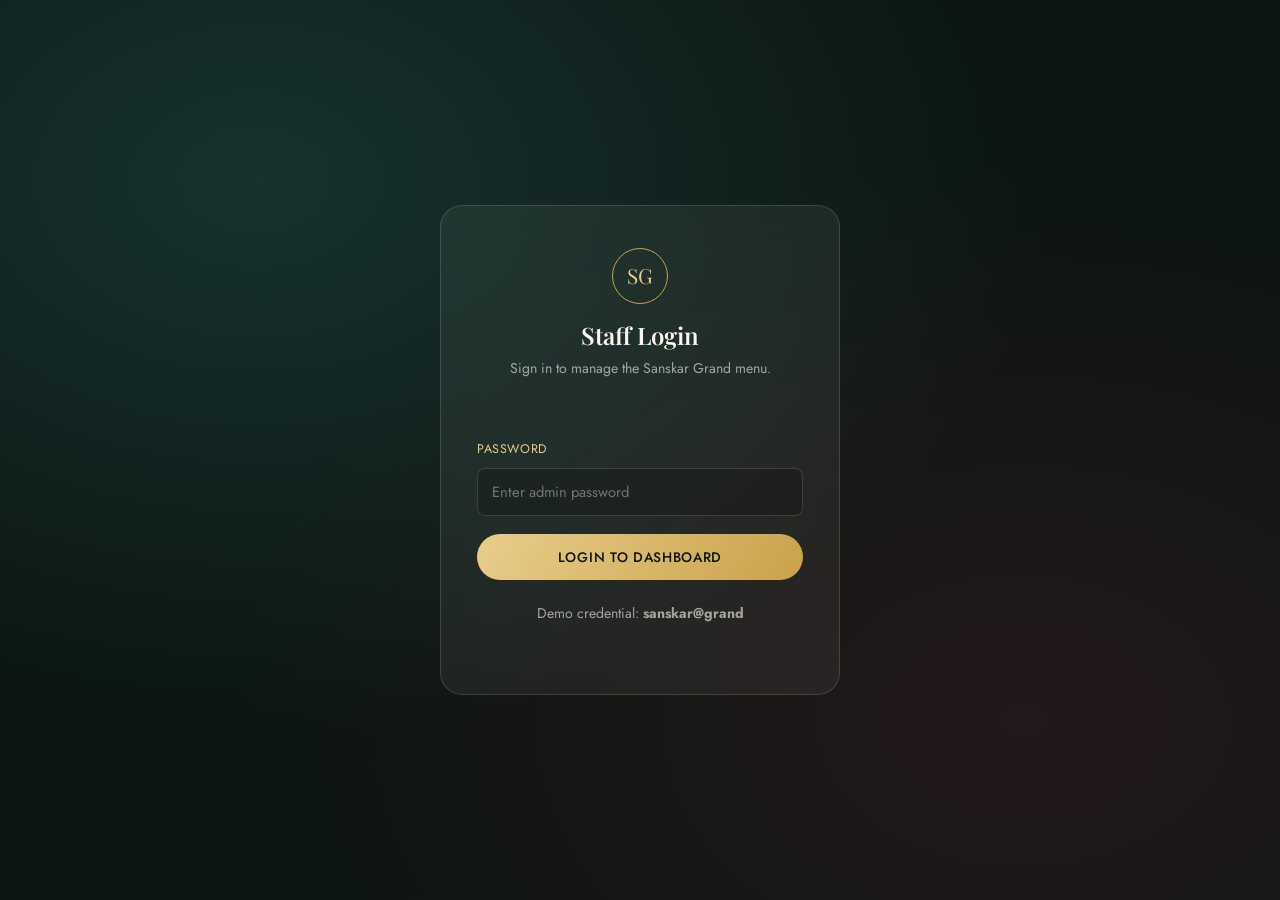
==== admin.html @ 39c87dbc "Add files via upload" ====
<!DOCTYPE html>
<html lang="en">
<head>
<meta charset="UTF-8" />
<meta name="viewport" content="width=device-width, initial-scale=1.0" />
<title>Admin Panel | Sanskar Grand</title>
<meta name="robots" content="noindex, nofollow" />
<link rel="icon" href="icons/favicon.svg" type="image/svg+xml" />

<link rel="preconnect" href="https://fonts.googleapis.com" />
<link rel="preconnect" href="https://fonts.gstatic.com" crossorigin />
<link href="https://fonts.googleapis.com/css2?family=Playfair+Display:wght@500;600;700;800&family=Jost:wght@300;400;500;600&display=swap" rel="stylesheet" />

<link rel="stylesheet" href="css/style.css" />
<link rel="stylesheet" href="css/admin.css" />
</head>
<body class="admin-body">

<!-- ==================== Login Screen ==================== -->
<div class="login-screen" id="login-screen">
  <div class="login-card">
    <div class="brand-mark">SG</div>
    <h1>Staff Login</h1>
    <p>Sign in to manage the Sanskar Grand menu.</p>
    <form id="login-form">
      <div class="login-error" id="login-error"></div>
      <div class="field" style="text-align:left;">
        <label for="password-input">Password</label>
        <input type="password" id="password-input" placeholder="Enter admin password" required autocomplete="current-password" />
      </div>
      <button type="submit" class="btn btn-gold btn-block">Login to Dashboard</button>
    </form>
    <p class="login-hint">Demo credential: <strong>sanskar@grand</strong></p>
  </div>
</div>

<!-- ==================== Admin Shell ==================== -->
<div class="admin-shell" id="admin-shell" style="display:none;">

  <aside class="admin-sidebar">
    <a href="index.html" class="brand">
      <span class="brand-mark">SG</span>
      <span>Sanskar Grand<em>Admin</em></span>
    </a>

    <nav class="side-nav">
      <button class="active" data-panel="dashboard">📊 Dashboard</button>
      <button data-panel="items">🍽️ Menu Items</button>
      <button data-panel="categories">🗂️ Categories</button>
      <button data-panel="data">💾 Import / Export</button>
    </nav>

    <div class="sidebar-footer">
      <a href="menu.html" target="_blank" class="btn btn-outline btn-block" style="margin-bottom:10px;">Preview Site ↗</a>
      <button id="logout-btn" class="btn btn-outline btn-block">Log Out</button>
    </div>
  </aside>

  <main class="admin-main">

    <!-- ---------------- Dashboard Panel ---------------- -->
    <section class="admin-panel active" id="panel-dashboard">
      <div class="admin-topbar">
        <div>
          <h2>Dashboard</h2>
          <p>A quick snapshot of the live Sanskar Grand menu.</p>
        </div>
      </div>
      <div class="stat-row">
        <div class="stat-card"><span>Total Dishes</span><strong id="stat-total">0</strong></div>
        <div class="stat-card"><span>Currently Available</span><strong id="stat-available">0</strong></div>
        <div class="stat-card"><span>Best Sellers</span><strong id="stat-bestseller">0</strong></div>
        <div class="stat-card"><span>Chef Specials</span><strong id="stat-special">0</strong></div>
      </div>
      <div class="panel-card">
        <h3>Getting Started</h3>
        <p style="color:rgba(250,246,236,0.65); font-size:0.9rem; line-height:1.8;">
          Use <strong>Menu Items</strong> to add, edit or remove dishes, change prices, mark items as
          Best Seller or Chef Special, and toggle availability. Use <strong>Categories</strong> to rename
          or add new sections. When you're happy with your changes, open <strong>Import / Export</strong>
          to download an updated <code>menu.json</code> and commit it to your GitHub repository — that's
          what keeps the change permanent for every visitor, since localStorage only lives in this browser.
        </p>
      </div>
    </section>

    <!-- ---------------- Menu Items Panel ---------------- -->
    <section class="admin-panel" id="panel-items">
      <div class="admin-topbar">
        <div>
          <h2>Menu Items</h2>
          <p>Add, edit, delete and manage every dish on the menu.</p>
        </div>
        <div class="topbar-actions">
          <input type="search" id="admin-search" placeholder="Search items…" class="field" style="padding:11px 16px; border-radius:999px; border:1px solid var(--border-glass); background:var(--surface-glass); color:var(--cream-100); min-width:200px;" />
          <button class="btn btn-gold" id="add-item-btn">+ Add Item</button>
        </div>
      </div>

      <div class="panel-card admin-table-wrap">
        <table class="admin-table">
          <thead>
            <tr>
              <th>Photo</th>
              <th>Name</th>
              <th>Category</th>
              <th>Price</th>
              <th>Available</th>
              <th>Tags</th>
              <th>Actions</th>
            </tr>
          </thead>
          <tbody id="items-table-body"></tbody>
        </table>
      </div>
    </section>

    <!-- ---------------- Categories Panel ---------------- -->
    <section class="admin-panel" id="panel-categories">
      <div class="admin-topbar">
        <div>
          <h2>Categories</h2>
          <p>Rename existing sections or add a brand new one.</p>
        </div>
        <div class="topbar-actions">
          <button class="btn btn-gold" id="add-category-btn">+ Add Category</button>
        </div>
      </div>
      <div class="panel-card">
        <div class="category-list" id="category-list"></div>
      </div>
    </section>

    <!-- ---------------- Data Tools Panel ---------------- -->
    <section class="admin-panel" id="panel-data">
      <div class="admin-topbar">
        <div>
          <h2>Import / Export</h2>
          <p>Back up, restore, preview or reset the menu.</p>
        </div>
      </div>
      <div class="tools-grid">
        <div class="tool-card">
          <h4>Preview Changes</h4>
          <p>Open the live menu page in a new tab to see exactly what guests will see.</p>
          <button class="btn btn-outline" id="preview-btn">Open Menu Preview ↗</button>
        </div>
        <div class="tool-card">
          <h4>Export JSON</h4>
          <p>Download the current menu as <code>menu.json</code> — commit this file to GitHub Pages to publish.</p>
          <button class="btn btn-gold" id="export-btn">Download menu.json</button>
        </div>
        <div class="tool-card">
          <h4>Import JSON</h4>
          <p>Restore or replace the working menu from a previously exported JSON file.</p>
          <label class="btn btn-outline" style="cursor:pointer;">
            Choose File
            <input type="file" id="import-input" accept="application/json" style="display:none;" />
          </label>
        </div>
        <div class="tool-card">
          <h4>Reset Menu</h4>
          <p>Discard all local changes and reload the original <code>data/menu.json</code>.</p>
          <button class="btn btn-outline" id="reset-btn" style="border-color:#c0392b; color:#f2a9a9;">Reset to Defaults</button>
        </div>
      </div>
    </section>

  </main>
</div>

<!-- ==================== Add / Edit Item Modal ==================== -->
<div class="modal-overlay" id="item-modal">
  <div class="modal-card">
    <div class="modal-head">
      <h3 id="modal-title">Add Menu Item</h3>
      <button class="modal-close" id="modal-close-btn" aria-label="Close">✕</button>
    </div>
    <form id="item-form">
      <div class="field">
        <label for="item-name">Dish Name</label>
        <input type="text" id="item-name" required placeholder="e.g. Butter Paneer Masala" />
      </div>
      <div class="field-row">
        <div class="field">
          <label for="item-category">Category</label>
          <select id="item-category" required></select>
        </div>
        <div class="field">
          <label for="item-price">Price (₹)</label>
          <input type="number" id="item-price" min="0" required placeholder="e.g. 280" />
        </div>
      </div>
      <div class="field">
        <label for="item-description">Description</label>
        <textarea id="item-description" placeholder="A short, appetising description…"></textarea>
      </div>
      <div class="field">
        <label>Food Photo</label>
        <div class="image-drop" id="image-drop">
          <p>Click or drop an image here</p>
        </div>
        <input type="file" id="image-input" accept="image/*" style="display:none;" />
        <small>Optional — leave empty to use the automatic category icon instead.</small>
      </div>
      <div class="checkbox-row">
        <label><input type="checkbox" id="item-veg" /> Vegetarian</label>
        <label><input type="checkbox" id="item-available" /> Available</label>
        <label><input type="checkbox" id="item-bestseller" /> Best Seller</label>
        <label><input type="checkbox" id="item-chefspecial" /> Chef Special</label>
      </div>
      <div class="modal-actions">
        <button type="button" class="btn btn-outline" id="modal-cancel-btn">Cancel</button>
        <button type="submit" class="btn btn-gold">Save Item</button>
      </div>
    </form>
  </div>
</div>

<div class="toast" id="toast"></div>

<script src="js/storage.js"></script>
<script src="js/admin.js"></script>
</body>
</html>
---- css/style.css ----
/* ==============================================================
   style.css — Sanskar Grand · Homepage
   Design language: "Gilded Rajasthan Night" — a deep charcoal-teal
   backdrop with brushed-gold detailing and a maroon accent, echoing
   the hotel's own printed menu (teal torn-paper bands, gold crest,
   maroon script). The recurring signature motif is the diagonal
   "torn teal edge" divider lifted straight from that menu card.
   ============================================================== */

/* ---------------------- Design Tokens ------------------------ */
:root {
  /* Color */
  --navy-900: #0b1512;
  --navy-800: #101f1b;
  --navy-700: #172e28;
  --teal-600: #2f6f6b;
  --teal-500: #3c8a84;
  --teal-glow: rgba(60, 138, 132, 0.35);
  --gold-500: #c9a24b;
  --gold-300: #e8cd8a;
  --gold-100: #f6e9c8;
  --maroon-600: #7a2338;
  --maroon-500: #98304a;
  --cream-100: #faf6ec;
  --cream-200: #f2ead6;
  --ink-900: #14201d;

  /* Surfaces */
  --surface-glass: rgba(250, 246, 236, 0.06);
  --surface-glass-strong: rgba(250, 246, 236, 0.1);
  --border-glass: rgba(232, 205, 138, 0.18);

  /* Type */
  --font-display: "Playfair Display", "Georgia", serif;
  --font-body: "Jost", "Segoe UI", sans-serif;
  --font-script: "Cormorant Garamond", serif;

  /* Motion */
  --ease-luxury: cubic-bezier(0.22, 1, 0.36, 1);
  --dur-fast: 0.25s;
  --dur-med: 0.55s;
  --dur-slow: 1.1s;

  /* Layout */
  --container: 1240px;
  --radius-lg: 22px;
  --radius-md: 14px;
  --radius-sm: 8px;
}

/* ------------------------- Reset ------------------------------ */
* { margin: 0; padding: 0; box-sizing: border-box; }

html { scroll-behavior: smooth; }

body {
  font-family: var(--font-body);
  background: var(--navy-900);
  color: var(--cream-100);
  line-height: 1.6;
  overflow-x: hidden;
  -webkit-font-smoothing: antialiased;
}

img { max-width: 100%; display: block; }
a { color: inherit; text-decoration: none; }
ul { list-style: none; }
button { font-family: inherit; cursor: pointer; border: none; background: none; color: inherit; }
h1, h2, h3, h4 { font-family: var(--font-display); font-weight: 600; line-height: 1.15; }

.container {
  width: 100%;
  max-width: var(--container);
  margin: 0 auto;
  padding: 0 24px;
}

::selection { background: var(--gold-500); color: var(--navy-900); }

/* Reduced motion respect */
@media (prefers-reduced-motion: reduce) {
  *, *::before, *::after {
    animation-duration: 0.001ms !important;
    animation-iteration-count: 1 !important;
    transition-duration: 0.001ms !important;
    scroll-behavior: auto !important;
  }
}

/* Visible keyboard focus */
a:focus-visible, button:focus-visible, input:focus-visible {
  outline: 2px solid var(--gold-300);
  outline-offset: 3px;
  border-radius: 4px;
}

/* -------------------- Eyebrow / Section Heads ------------------ */
.eyebrow {
  display: inline-flex;
  align-items: center;
  gap: 10px;
  font-family: var(--font-script);
  font-style: italic;
  font-size: 1.15rem;
  color: var(--gold-300);
  letter-spacing: 0.06em;
  margin-bottom: 10px;
}
.eyebrow::before, .eyebrow::after {
  content: "";
  width: 26px;
  height: 1px;
  background: var(--gold-500);
}

.section-title {
  font-size: clamp(2rem, 4vw, 2.9rem);
  color: var(--cream-100);
  margin-bottom: 14px;
}
.section-title em {
  font-style: italic;
  color: var(--gold-300);
}

.section-sub {
  max-width: 620px;
  color: rgba(250, 246, 236, 0.72);
  font-size: 1.02rem;
}

.section-head {
  text-align: center;
  margin-bottom: 56px;
}
.section-head.left { text-align: left; margin-left: 0; }

section { position: relative; padding: 110px 0; }

/* -------------------- Torn Teal Divider (signature) -------------------- */
/* This jagged diagonal band is the recurring signature element,
   pulled directly from the printed Sanskar Grand menu artwork. */
.torn-divider {
  position: relative;
  height: 90px;
  width: 100%;
  overflow: hidden;
  pointer-events: none;
}
.torn-divider svg { width: 100%; height: 100%; display: block; }

/* ============================================================
   Loading Screen
   ============================================================ */
#loading-screen {
  position: fixed;
  inset: 0;
  z-index: 9999;
  background: var(--navy-900);
  display: flex;
  align-items: center;
  justify-content: center;
  flex-direction: column;
  gap: 18px;
  transition: opacity var(--dur-slow) var(--ease-luxury), visibility var(--dur-slow);
}
#loading-screen.hidden {
  opacity: 0;
  visibility: hidden;
  pointer-events: none;
}
.loader-crest {
  width: 78px;
  height: 78px;
  border-radius: 50%;
  border: 1px solid var(--gold-500);
  display: flex;
  align-items: center;
  justify-content: center;
  font-family: var(--font-display);
  font-size: 1.6rem;
  color: var(--gold-300);
  position: relative;
  animation: crest-breathe 2.4s ease-in-out infinite;
}
.loader-crest::before {
  content: "";
  position: absolute;
  inset: -10px;
  border-radius: 50%;
  border: 1px solid rgba(201, 162, 75, 0.35);
  animation: crest-ring 2.4s ease-in-out infinite;
}
@keyframes crest-breathe {
  0%, 100% { transform: scale(1); }
  50% { transform: scale(1.06); }
}
@keyframes crest-ring {
  0% { transform: scale(0.85); opacity: 0.9; }
  100% { transform: scale(1.35); opacity: 0; }
}
.loader-text {
  font-family: var(--font-script);
  font-style: italic;
  letter-spacing: 0.08em;
  color: rgba(250, 246, 236, 0.7);
  font-size: 0.95rem;
}

/* ============================================================
   Navbar
   ============================================================ */
.navbar {
  position: fixed;
  top: 0;
  left: 0;
  right: 0;
  z-index: 900;
  padding: 22px 0;
  transition: all var(--dur-med) var(--ease-luxury);
}
.navbar.scrolled {
  padding: 12px 0;
  background: rgba(11, 21, 18, 0.78);
  backdrop-filter: blur(16px) saturate(140%);
  -webkit-backdrop-filter: blur(16px) saturate(140%);
  border-bottom: 1px solid var(--border-glass);
}
.nav-inner {
  display: flex;
  align-items: center;
  justify-content: space-between;
}
.brand {
  display: flex;
  align-items: center;
  gap: 10px;
  font-family: var(--font-display);
  font-size: 1.25rem;
  letter-spacing: 0.02em;
}
.brand-mark {
  width: 40px;
  height: 40px;
  border-radius: 50%;
  border: 1px solid var(--gold-500);
  display: flex;
  align-items: center;
  justify-content: center;
  color: var(--gold-300);
  font-size: 1.1rem;
}
.brand span em {
  display: block;
  font-family: var(--font-script);
  font-style: italic;
  font-size: 0.65rem;
  letter-spacing: 0.3em;
  color: var(--gold-500);
  text-transform: uppercase;
}

.nav-links {
  display: flex;
  align-items: center;
  gap: 34px;
}
.nav-links a {
  position: relative;
  font-size: 0.92rem;
  letter-spacing: 0.03em;
  color: rgba(250, 246, 236, 0.85);
  padding: 4px 0;
}
.nav-links a::after {
  content: "";
  position: absolute;
  left: 0; bottom: -2px;
  width: 0;
  height: 1px;
  background: var(--gold-500);
  transition: width var(--dur-fast) var(--ease-luxury);
}
.nav-links a:hover::after,
.nav-links a.active::after { width: 100%; }

.nav-cta {
  display: flex;
  align-items: center;
  gap: 14px;
}

.btn {
  display: inline-flex;
  align-items: center;
  gap: 8px;
  padding: 13px 28px;
  border-radius: 999px;
  font-size: 0.86rem;
  letter-spacing: 0.05em;
  text-transform: uppercase;
  font-weight: 500;
  position: relative;
  overflow: hidden;
  isolation: isolate;
  transition: transform var(--dur-fast) var(--ease-luxury), box-shadow var(--dur-fast) var(--ease-luxury);
}
.btn-gold {
  background: linear-gradient(120deg, var(--gold-300), var(--gold-500));
  color: var(--navy-900);
}
.btn-gold:hover { transform: translateY(-2px); box-shadow: 0 12px 30px -8px rgba(201, 162, 75, 0.55); }
.btn-outline {
  border: 1px solid var(--border-glass);
  color: var(--cream-100);
  background: var(--surface-glass);
  backdrop-filter: blur(6px);
}
.btn-outline:hover { border-color: var(--gold-500); transform: translateY(-2px); }

/* Ripple effect */
.btn .ripple {
  position: absolute;
  border-radius: 50%;
  transform: scale(0);
  background: rgba(255, 255, 255, 0.45);
  animation: ripple 0.6s var(--ease-luxury);
  pointer-events: none;
}
@keyframes ripple {
  to { transform: scale(3.2); opacity: 0; }
}

.nav-toggle {
  display: none;
  flex-direction: column;
  gap: 5px;
  width: 30px;
}
.nav-toggle span {
  height: 2px;
  background: var(--gold-300);
  border-radius: 2px;
  transition: all var(--dur-fast) var(--ease-luxury);
}
.nav-toggle.open span:nth-child(1) { transform: translateY(7px) rotate(45deg); }
.nav-toggle.open span:nth-child(2) { opacity: 0; }
.nav-toggle.open span:nth-child(3) { transform: translateY(-7px) rotate(-45deg); }

/* ============================================================
   Hero
   ============================================================ */
.hero {
  position: relative;
  min-height: 100vh;
  display: flex;
  align-items: center;
  overflow: hidden;
  background:
    radial-gradient(ellipse at 18% 20%, rgba(60, 138, 132, 0.28), transparent 55%),
    radial-gradient(ellipse at 82% 80%, rgba(122, 35, 56, 0.25), transparent 55%),
    linear-gradient(180deg, var(--navy-900), var(--navy-800) 60%, var(--navy-900));
}
.hero-parallax-layer {
  position: absolute;
  inset: -10%;
  background-image:
    radial-gradient(2px 2px at 20% 30%, rgba(232,205,138,0.55) 0, transparent 60%),
    radial-gradient(2px 2px at 60% 15%, rgba(232,205,138,0.4) 0, transparent 60%),
    radial-gradient(1.5px 1.5px at 80% 60%, rgba(232,205,138,0.5) 0, transparent 60%),
    radial-gradient(1.5px 1.5px at 35% 75%, rgba(232,205,138,0.35) 0, transparent 60%),
    radial-gradient(2px 2px at 90% 25%, rgba(232,205,138,0.45) 0, transparent 60%);
  will-change: transform;
}
.hero-inner {
  position: relative;
  z-index: 2;
  display: grid;
  grid-template-columns: 1.1fr 0.9fr;
  gap: 40px;
  align-items: center;
  padding-top: 90px;
}
.hero-copy .eyebrow { margin-bottom: 18px; }
.hero-title {
  font-size: clamp(2.6rem, 6vw, 4.6rem);
  letter-spacing: -0.01em;
  margin-bottom: 22px;
}
.hero-title .line { display: block; overflow: hidden; }
.hero-title .line span {
  display: inline-block;
  transform: translateY(110%);
  animation: rise 1s var(--ease-luxury) forwards;
}
.hero-title .line:nth-child(1) span { animation-delay: 0.35s; }
.hero-title .line:nth-child(2) span { animation-delay: 0.5s; color: var(--gold-300); font-style: italic; }
@keyframes rise { to { transform: translateY(0); } }

.hero-desc {
  color: rgba(250, 246, 236, 0.78);
  max-width: 480px;
  margin-bottom: 34px;
  font-size: 1.05rem;
}
.hero-actions { display: flex; gap: 18px; flex-wrap: wrap; margin-bottom: 44px; }

.hero-stats {
  display: flex;
  gap: 36px;
}
.hero-stats div strong {
  display: block;
  font-family: var(--font-display);
  font-size: 1.7rem;
  color: var(--gold-300);
}
.hero-stats div span {
  font-size: 0.78rem;
  letter-spacing: 0.08em;
  text-transform: uppercase;
  color: rgba(250, 246, 236, 0.6);
}

/* Hero visual: layered glass "plate" card */
.hero-visual {
  position: relative;
  display: flex;
  align-items: center;
  justify-content: center;
  height: 520px;
}
.hero-card {
  position: absolute;
  width: 320px;
  border-radius: var(--radius-lg);
  background: var(--surface-glass);
  border: 1px solid var(--border-glass);
  backdrop-filter: blur(18px);
  -webkit-backdrop-filter: blur(18px);
  box-shadow: 0 30px 70px -30px rgba(0,0,0,0.6);
  padding: 20px;
  animation: float 6s ease-in-out infinite;
}
.hero-card.card-back {
  top: 60px; right: -10px;
  width: 260px;
  transform: rotate(8deg);
  animation-delay: 0.6s;
  opacity: 0.7;
}
.hero-card.card-front {
  bottom: 20px; left: 0;
  transform: rotate(-4deg);
}
.hero-card img { border-radius: var(--radius-md); aspect-ratio: 4/3; object-fit: cover; margin-bottom: 12px; }
.hero-card .tag {
  display: inline-block;
  font-size: 0.7rem;
  letter-spacing: 0.08em;
  text-transform: uppercase;
  padding: 4px 10px;
  border-radius: 999px;
  background: rgba(201,162,75,0.15);
  color: var(--gold-300);
  border: 1px solid rgba(201,162,75,0.4);
  margin-bottom: 8px;
}
.hero-card h4 { font-size: 1.05rem; margin-bottom: 4px; }
.hero-card p { font-size: 0.85rem; color: rgba(250,246,236,0.65); }
@keyframes float {
  0%, 100% { transform: translateY(0) rotate(-4deg); }
  50% { transform: translateY(-16px) rotate(-2deg); }
}
.card-back { animation-name: floatBack; }
@keyframes floatBack {
  0%, 100% { transform: translateY(0) rotate(8deg); }
  50% { transform: translateY(-12px) rotate(6deg); }
}

.scroll-cue {
  position: absolute;
  bottom: 34px; left: 50%;
  transform: translateX(-50%);
  display: flex; flex-direction: column; align-items: center; gap: 8px;
  font-size: 0.7rem; letter-spacing: 0.15em; text-transform: uppercase;
  color: rgba(250,246,236,0.5);
  z-index: 2;
}
.scroll-cue .stick {
  width: 1px; height: 34px;
  background: linear-gradient(var(--gold-500), transparent);
  animation: stick-scroll 1.8s ease-in-out infinite;
}
@keyframes stick-scroll {
  0% { transform: scaleY(0); transform-origin: top; }
  50% { transform: scaleY(1); transform-origin: top; }
  51% { transform-origin: bottom; }
  100% { transform: scaleY(0); transform-origin: bottom; }
}

/* ============================================================
   Reveal-on-scroll utility
   ============================================================ */
.reveal {
  opacity: 0;
  transform: translateY(36px);
  transition: opacity 0.9s var(--ease-luxury), transform 0.9s var(--ease-luxury);
}
.reveal.in-view { opacity: 1; transform: translateY(0); }
.reveal-delay-1.in-view { transition-delay: 0.12s; }
.reveal-delay-2.in-view { transition-delay: 0.24s; }
.reveal-delay-3.in-view { transition-delay: 0.36s; }

/* ============================================================
   About Section
   ============================================================ */
.about { background: var(--navy-800); }
.about-grid {
  display: grid;
  grid-template-columns: 0.9fr 1.1fr;
  gap: 60px;
  align-items: center;
}
.about-media {
  position: relative;
  height: 460px;
  border-radius: var(--radius-lg);
  overflow: hidden;
  border: 1px solid var(--border-glass);
}
.about-media img { width: 100%; height: 100%; object-fit: cover; }
.about-media .badge-float {
  position: absolute;
  bottom: 22px; left: 22px;
  background: rgba(11,21,18,0.75);
  backdrop-filter: blur(10px);
  border: 1px solid var(--border-glass);
  padding: 16px 20px;
  border-radius: var(--radius-md);
}
.about-media .badge-float strong { font-family: var(--font-display); color: var(--gold-300); font-size: 1.5rem; display: block; }
.about-media .badge-float span { font-size: 0.75rem; letter-spacing: 0.06em; color: rgba(250,246,236,0.65); }

.about-copy p { color: rgba(250,246,236,0.75); margin-bottom: 18px; }
.about-list {
  display: grid;
  grid-template-columns: 1fr 1fr;
  gap: 16px;
  margin: 28px 0 34px;
}
.about-list li {
  display: flex; align-items: center; gap: 10px;
  font-size: 0.92rem;
  padding: 12px 14px;
  border: 1px solid var(--border-glass);
  border-radius: var(--radius-sm);
  background: var(--surface-glass);
}
.about-list li::before {
  content: "✦";
  color: var(--gold-500);
}

/* ============================================================
   Chef Special / Best Seller (shared "spotlight" layout)
   ============================================================ */
.spotlight { background: var(--navy-900); }
.spotlight-track {
  display: grid;
  grid-template-columns: repeat(3, 1fr);
  gap: 26px;
}
.dish-card {
  position: relative;
  border-radius: var(--radius-lg);
  overflow: hidden;
  background: var(--surface-glass);
  border: 1px solid var(--border-glass);
  transition: transform var(--dur-med) var(--ease-luxury), box-shadow var(--dur-med) var(--ease-luxury);
}
.dish-card:hover {
  transform: translateY(-10px);
  box-shadow: 0 30px 60px -25px rgba(0,0,0,0.6);
}
.dish-media { position: relative; height: 220px; overflow: hidden; }
.dish-media img { width: 100%; height: 100%; object-fit: cover; transition: transform var(--dur-slow) var(--ease-luxury); }
.dish-card:hover .dish-media img { transform: scale(1.1); }
.dish-media .ribbon {
  position: absolute; top: 14px; left: 14px;
  background: linear-gradient(120deg, var(--gold-300), var(--gold-500));
  color: var(--navy-900);
  font-size: 0.68rem;
  letter-spacing: 0.06em;
  text-transform: uppercase;
  padding: 6px 12px;
  border-radius: 999px;
  font-weight: 600;
}
.dish-body { padding: 22px; }
.dish-body h4 { font-size: 1.18rem; margin-bottom: 8px; display: flex; justify-content: space-between; align-items: baseline; gap: 10px; }
.dish-body h4 .price { color: var(--gold-300); font-family: var(--font-body); font-weight: 600; font-size: 1rem; white-space: nowrap; }
.dish-body p { font-size: 0.88rem; color: rgba(250,246,236,0.65); }

.section-cta { text-align: center; margin-top: 46px; }

/* ============================================================
   Categories
   ============================================================ */
.categories { background: var(--navy-800); }
.cat-grid {
  display: grid;
  grid-template-columns: repeat(5, 1fr);
  gap: 18px;
}
.cat-tile {
  position: relative;
  padding: 32px 18px;
  text-align: center;
  border-radius: var(--radius-md);
  border: 1px solid var(--border-glass);
  background: var(--surface-glass);
  transition: transform var(--dur-fast) var(--ease-luxury), border-color var(--dur-fast) var(--ease-luxury), background var(--dur-fast) var(--ease-luxury);
}
.cat-tile:hover {
  transform: translateY(-6px);
  border-color: var(--gold-500);
  background: var(--surface-glass-strong);
}
.cat-tile .icon { font-size: 2rem; margin-bottom: 12px; }
.cat-tile h5 { font-family: var(--font-display); font-size: 1rem; font-weight: 600; }
.cat-tile span { font-size: 0.75rem; color: rgba(250,246,236,0.55); }

/* ============================================================
   Gallery
   ============================================================ */
.gallery { background: var(--navy-900); }
.gallery-grid {
  display: grid;
  grid-template-columns: repeat(4, 1fr);
  grid-auto-rows: 160px;
  gap: 14px;
}
.gallery-grid figure {
  position: relative;
  overflow: hidden;
  border-radius: var(--radius-md);
  border: 1px solid var(--border-glass);
}
.gallery-grid figure:nth-child(1) { grid-column: span 2; grid-row: span 2; }
.gallery-grid figure:nth-child(4) { grid-column: span 2; }
.gallery-grid figure:nth-child(6) { grid-row: span 2; }
.gallery-grid img { width: 100%; height: 100%; object-fit: cover; transition: transform var(--dur-slow) var(--ease-luxury); }
.gallery-grid figure:hover img { transform: scale(1.12); }
.gallery-grid figcaption {
  position: absolute; inset: auto 0 0 0;
  padding: 14px;
  background: linear-gradient(0deg, rgba(11,21,18,0.85), transparent);
  font-size: 0.8rem; letter-spacing: 0.04em;
  opacity: 0;
  transform: translateY(8px);
  transition: all var(--dur-fast) var(--ease-luxury);
}
.gallery-grid figure:hover figcaption { opacity: 1; transform: translateY(0); }

/* ============================================================
   Reviews
   ============================================================ */
.reviews { background: var(--navy-800); }
.review-track {
  display: grid;
  grid-template-columns: repeat(3, 1fr);
  gap: 24px;
}
.review-card {
  padding: 28px;
  border-radius: var(--radius-lg);
  background: var(--surface-glass);
  border: 1px solid var(--border-glass);
  position: relative;
}
.review-card .stars { color: var(--gold-500); letter-spacing: 2px; margin-bottom: 14px; }
.review-card p { color: rgba(250,246,236,0.78); font-size: 0.95rem; margin-bottom: 20px; font-style: italic; }
.review-person { display: flex; align-items: center; gap: 12px; }
.review-avatar {
  width: 42px; height: 42px; border-radius: 50%;
  background: linear-gradient(135deg, var(--teal-500), var(--maroon-500));
  display: flex; align-items: center; justify-content: center;
  font-family: var(--font-display); font-weight: 700; color: var(--cream-100);
}
.review-person strong { display: block; font-size: 0.92rem; }
.review-person span { font-size: 0.76rem; color: rgba(250,246,236,0.55); }

/* ============================================================
   Contact
   ============================================================ */
.contact { background: var(--navy-900); }
.contact-grid {
  display: grid;
  grid-template-columns: 1fr 1fr;
  gap: 50px;
  align-items: stretch;
}
.contact-info {
  display: flex;
  flex-direction: column;
  gap: 20px;
}
.info-row {
  display: flex; gap: 16px; align-items: flex-start;
  padding: 18px;
  border-radius: var(--radius-md);
  border: 1px solid var(--border-glass);
  background: var(--surface-glass);
}
.info-row .icon-badge {
  width: 42px; height: 42px; flex-shrink: 0;
  border-radius: 50%;
  display: flex; align-items: center; justify-content: center;
  background: rgba(201,162,75,0.14);
  color: var(--gold-300);
  border: 1px solid rgba(201,162,75,0.35);
}
.info-row h5 { font-size: 0.95rem; margin-bottom: 4px; }
.info-row p, .info-row a { font-size: 0.85rem; color: rgba(250,246,236,0.65); }

.map-wrap {
  border-radius: var(--radius-lg);
  overflow: hidden;
  border: 1px solid var(--border-glass);
  min-height: 380px;
}
.map-wrap iframe { width: 100%; height: 100%; min-height: 380px; border: 0; filter: grayscale(0.3) invert(0.92) contrast(0.9); }

/* ============================================================
   Footer
   ============================================================ */
.site-footer {
  background: var(--navy-900);
  border-top: 1px solid var(--border-glass);
  padding: 70px 0 26px;
}
.footer-grid {
  display: grid;
  grid-template-columns: 1.4fr 1fr 1fr 1.2fr;
  gap: 40px;
  margin-bottom: 50px;
}
.footer-brand p { color: rgba(250,246,236,0.6); font-size: 0.88rem; margin: 16px 0 20px; max-width: 280px; }
.footer-social { display: flex; gap: 12px; }
.footer-social a {
  width: 38px; height: 38px; border-radius: 50%;
  border: 1px solid var(--border-glass);
  display: flex; align-items: center; justify-content: center;
  transition: all var(--dur-fast) var(--ease-luxury);
}
.footer-social a:hover { border-color: var(--gold-500); color: var(--gold-300); transform: translateY(-3px); }
.footer-col h6 { font-family: var(--font-display); font-size: 1rem; margin-bottom: 18px; color: var(--gold-300); }
.footer-col ul li { margin-bottom: 12px; }
.footer-col a { font-size: 0.88rem; color: rgba(250,246,236,0.65); transition: color var(--dur-fast); }
.footer-col a:hover { color: var(--gold-300); }
.footer-bottom {
  display: flex; justify-content: space-between; align-items: center;
  padding-top: 26px; border-top: 1px solid var(--border-glass);
  font-size: 0.78rem; color: rgba(250,246,236,0.45);
  flex-wrap: wrap; gap: 10px;
}

/* ============================================================
   Floating Action Buttons (WhatsApp / Call)
   ============================================================ */
.floating-actions {
  position: fixed;
  right: 24px; bottom: 26px;
  display: flex; flex-direction: column; gap: 14px;
  z-index: 500;
}
.fab {
  width: 56px; height: 56px; border-radius: 50%;
  display: flex; align-items: center; justify-content: center;
  font-size: 1.4rem;
  box-shadow: 0 14px 30px -10px rgba(0,0,0,0.55);
  transition: transform var(--dur-fast) var(--ease-luxury);
  position: relative;
}
.fab:hover { transform: scale(1.1); }
.fab-whatsapp { background: #25d366; color: #fff; }
.fab-call { background: linear-gradient(120deg, var(--gold-300), var(--gold-500)); color: var(--navy-900); }
.fab::after {
  content: "";
  position: absolute; inset: 0; border-radius: 50%;
  border: 2px solid currentColor;
  animation: fab-pulse 2.2s ease-out infinite;
  opacity: 0.6;
}
@keyframes fab-pulse {
  0% { transform: scale(1); opacity: 0.5; }
  100% { transform: scale(1.6); opacity: 0; }
}

/* ============================================================
   CSS-only food placeholder (used until real photos are added)
   ============================================================ */
.plate-placeholder {
  width: 100%; height: 100%;
  display: flex; align-items: center; justify-content: center;
  background:
    radial-gradient(circle at 30% 20%, rgba(232,205,138,0.18), transparent 55%),
    linear-gradient(135deg, var(--teal-600), var(--navy-700) 70%);
  position: relative;
}
.plate-placeholder::after {
  content: "";
  position: absolute; inset: 14px;
  border: 1px dashed rgba(232,205,138,0.35);
  border-radius: 50%;
}
.plate-placeholder span { font-size: 2.6rem; filter: drop-shadow(0 6px 10px rgba(0,0,0,0.35)); }

/* ============================================================
   Responsive
   ============================================================ */
@media (max-width: 1080px) {
  .hero-inner { grid-template-columns: 1fr; }
  .hero-visual { height: 380px; margin-top: 30px; }
  .about-grid { grid-template-columns: 1fr; }
  .spotlight-track { grid-template-columns: repeat(2, 1fr); }
  .cat-grid { grid-template-columns: repeat(3, 1fr); }
  .footer-grid { grid-template-columns: 1fr 1fr; }
  .review-track { grid-template-columns: 1fr; }
  .contact-grid { grid-template-columns: 1fr; }
}

@media (max-width: 760px) {
  section { padding: 70px 0; }
  .nav-links { 
    position: fixed; top: 0; right: 0; height: 100vh; width: 78%;
    background: rgba(11,21,18,0.97); backdrop-filter: blur(14px);
    flex-direction: column; justify-content: center; align-items: flex-start;
    padding: 40px; gap: 26px;
    transform: translateX(100%);
    transition: transform var(--dur-med) var(--ease-luxury);
  }
  .nav-links.open { transform: translateX(0); }
  .nav-cta .btn-outline { display: none; }
  .nav-toggle { display: flex; }
  .spotlight-track { grid-template-columns: 1fr; }
  .cat-grid { grid-template-columns: repeat(2, 1fr); }
  .gallery-grid { grid-template-columns: repeat(2, 1fr); grid-auto-rows: 130px; }
  .about-list { grid-template-columns: 1fr; }
  .footer-grid { grid-template-columns: 1fr; gap: 30px; }
  .hero-stats { gap: 22px; flex-wrap: wrap; }
}
---- css/admin.css ----
/* ==============================================================
   admin.css — Sanskar Grand · Admin Panel
   A quiet, functional workspace theme built on the same tokens
   as the guest-facing site, so switching between "front of house"
   and "back of house" never feels like a different product.
   ============================================================== */

body.admin-body {
  background: var(--navy-900);
  min-height: 100vh;
}

/* ------------------------ Login Screen ------------------------- */
.login-screen {
  min-height: 100vh;
  display: flex;
  align-items: center;
  justify-content: center;
  padding: 24px;
  background:
    radial-gradient(ellipse at 20% 20%, rgba(60,138,132,0.25), transparent 55%),
    radial-gradient(ellipse at 80% 80%, rgba(122,35,56,0.22), transparent 55%),
    var(--navy-900);
}
.login-card {
  width: 100%;
  max-width: 400px;
  padding: 42px 36px;
  border-radius: var(--radius-lg);
  background: var(--surface-glass);
  border: 1px solid var(--border-glass);
  backdrop-filter: blur(18px);
  text-align: center;
}
.login-card .brand-mark {
  width: 56px; height: 56px; margin: 0 auto 18px;
  border-radius: 50%; border: 1px solid var(--gold-500);
  display: flex; align-items: center; justify-content: center;
  font-family: var(--font-display); color: var(--gold-300); font-size: 1.3rem;
}
.login-card h1 { font-size: 1.5rem; margin-bottom: 8px; }
.login-card p { color: rgba(250,246,236,0.6); font-size: 0.88rem; margin-bottom: 28px; }

.field { text-align: left; margin-bottom: 18px; }
.field label { display: block; font-size: 0.78rem; letter-spacing: 0.05em; text-transform: uppercase; color: var(--gold-300); margin-bottom: 8px; }
.field input, .field select, .field textarea {
  width: 100%;
  padding: 12px 14px;
  border-radius: var(--radius-sm);
  border: 1px solid var(--border-glass);
  background: rgba(0,0,0,0.2);
  color: var(--cream-100);
  font-family: var(--font-body);
  font-size: 0.92rem;
  transition: border-color var(--dur-fast);
}
.field input:focus, .field select:focus, .field textarea:focus { outline: none; border-color: var(--gold-500); }
.field textarea { resize: vertical; min-height: 80px; }
.field-row { display: grid; grid-template-columns: 1fr 1fr; gap: 14px; }
.field small { display: block; margin-top: 6px; color: rgba(250,246,236,0.45); font-size: 0.75rem; }

.login-error {
  color: #f2a9a9;
  font-size: 0.82rem;
  margin-bottom: 14px;
  min-height: 18px;
}
.btn-block { width: 100%; justify-content: center; }
.login-hint { margin-top: 22px; font-size: 0.76rem; color: rgba(250,246,236,0.4); }

/* ------------------------ Admin Shell ------------------------- */
.admin-shell { display: grid; grid-template-columns: 250px 1fr; min-height: 100vh; }

.admin-sidebar {
  background: var(--navy-800);
  border-right: 1px solid var(--border-glass);
  padding: 26px 20px;
  display: flex;
  flex-direction: column;
  gap: 26px;
}
.admin-sidebar .brand { padding-bottom: 20px; border-bottom: 1px solid var(--border-glass); }
.side-nav { display: flex; flex-direction: column; gap: 6px; flex: 1; }
.side-nav button {
  text-align: left;
  padding: 12px 14px;
  border-radius: var(--radius-sm);
  font-size: 0.88rem;
  color: rgba(250,246,236,0.7);
  display: flex; align-items: center; gap: 10px;
  transition: all var(--dur-fast);
}
.side-nav button:hover { background: var(--surface-glass); }
.side-nav button.active { background: linear-gradient(120deg, rgba(201,162,75,0.22), rgba(201,162,75,0.05)); color: var(--gold-300); border: 1px solid rgba(201,162,75,0.3); }
.sidebar-footer { border-top: 1px solid var(--border-glass); padding-top: 18px; }

.admin-main { padding: 32px 40px 80px; overflow-y: auto; max-height: 100vh; }
.admin-topbar { display: flex; justify-content: space-between; align-items: center; margin-bottom: 30px; flex-wrap: wrap; gap: 14px; }
.admin-topbar h2 { font-size: 1.6rem; }
.admin-topbar p { color: rgba(250,246,236,0.55); font-size: 0.88rem; }
.topbar-actions { display: flex; gap: 10px; flex-wrap: wrap; }

/* ------------------------ Stat cards ------------------------- */
.stat-row { display: grid; grid-template-columns: repeat(4, 1fr); gap: 18px; margin-bottom: 34px; }
.stat-card {
  padding: 22px;
  border-radius: var(--radius-md);
  background: var(--surface-glass);
  border: 1px solid var(--border-glass);
}
.stat-card span { font-size: 0.78rem; letter-spacing: 0.05em; text-transform: uppercase; color: rgba(250,246,236,0.55); }
.stat-card strong { display: block; font-family: var(--font-display); font-size: 2rem; color: var(--gold-300); margin-top: 8px; }

/* ------------------------ Panels ------------------------- */
.admin-panel { display: none; animation: cardIn 0.5s var(--ease-luxury) both; }
.admin-panel.active { display: block; }

.panel-card {
  background: var(--surface-glass);
  border: 1px solid var(--border-glass);
  border-radius: var(--radius-lg);
  padding: 26px;
  margin-bottom: 26px;
}
.panel-card h3 { font-size: 1.1rem; margin-bottom: 18px; }

/* ------------------------ Item table ------------------------- */
.admin-table-wrap { overflow-x: auto; }
.admin-table { width: 100%; border-collapse: collapse; min-width: 760px; }
.admin-table th {
  text-align: left; padding: 12px 14px; font-size: 0.75rem; letter-spacing: 0.05em;
  text-transform: uppercase; color: var(--gold-300); border-bottom: 1px solid var(--border-glass);
}
.admin-table td { padding: 12px 14px; border-bottom: 1px solid rgba(250,246,236,0.06); font-size: 0.88rem; vertical-align: middle; }
.admin-table tr:hover td { background: rgba(250,246,236,0.03); }
.thumb { width: 42px; height: 42px; border-radius: 10px; overflow: hidden; }
.thumb .plate-placeholder { height: 100%; }
.tag-pill { font-size: 0.7rem; padding: 3px 9px; border-radius: 999px; border: 1px solid var(--border-glass); }
.tag-pill.on { background: rgba(47,158,68,0.15); color: #66d17f; border-color: transparent; }
.tag-pill.off { background: rgba(192,57,43,0.15); color: #f2a9a9; border-color: transparent; }
.row-actions { display: flex; gap: 8px; }
.row-actions button {
  width: 32px; height: 32px; border-radius: 8px;
  border: 1px solid var(--border-glass);
  display: flex; align-items: center; justify-content: center;
  font-size: 0.9rem;
  transition: all var(--dur-fast);
}
.row-actions button:hover { border-color: var(--gold-500); color: var(--gold-300); }
.row-actions .danger:hover { border-color: #c0392b; color: #f2a9a9; }
.switch {
  position: relative; width: 40px; height: 22px; border-radius: 999px;
  background: rgba(250,246,236,0.15); cursor: pointer; border: 1px solid var(--border-glass);
}
.switch::after {
  content: ""; position: absolute; top: 2px; left: 2px; width: 16px; height: 16px;
  border-radius: 50%; background: var(--cream-100); transition: transform var(--dur-fast) var(--ease-luxury);
}
.switch.on { background: linear-gradient(120deg, var(--gold-300), var(--gold-500)); }
.switch.on::after { transform: translateX(18px); background: var(--navy-900); }

/* ------------------------ Modal (Add/Edit item) ------------------------- */
.modal-overlay {
  position: fixed; inset: 0; z-index: 1000;
  background: rgba(0,0,0,0.6);
  display: flex; align-items: center; justify-content: center;
  padding: 24px;
  opacity: 0; pointer-events: none;
  transition: opacity var(--dur-fast) var(--ease-luxury);
}
.modal-overlay.open { opacity: 1; pointer-events: auto; }
.modal-card {
  width: 100%; max-width: 560px; max-height: 88vh; overflow-y: auto;
  background: var(--navy-800);
  border: 1px solid var(--border-glass);
  border-radius: var(--radius-lg);
  padding: 30px;
  transform: translateY(20px) scale(0.98);
  transition: transform var(--dur-med) var(--ease-luxury);
}
.modal-overlay.open .modal-card { transform: translateY(0) scale(1); }
.modal-head { display: flex; justify-content: space-between; align-items: center; margin-bottom: 22px; }
.modal-head h3 { font-size: 1.2rem; }
.modal-close { font-size: 1.3rem; color: rgba(250,246,236,0.6); }
.modal-close:hover { color: var(--gold-300); }
.checkbox-row { display: flex; gap: 18px; margin: 6px 0 18px; flex-wrap: wrap; }
.checkbox-row label { display: flex; align-items: center; gap: 8px; font-size: 0.86rem; color: rgba(250,246,236,0.8); }
.modal-actions { display: flex; justify-content: flex-end; gap: 12px; margin-top: 10px; }

/* image upload dropzone */
.image-drop {
  border: 1px dashed var(--border-glass);
  border-radius: var(--radius-md);
  padding: 20px;
  text-align: center;
  font-size: 0.82rem;
  color: rgba(250,246,236,0.55);
  cursor: pointer;
  transition: border-color var(--dur-fast);
}
.image-drop:hover { border-color: var(--gold-500); }
.image-drop img { max-height: 90px; border-radius: 10px; margin: 0 auto 10px; }

/* ------------------------ Toast ------------------------- */
.toast {
  position: fixed; bottom: 26px; left: 50%; transform: translateX(-50%) translateY(20px);
  background: var(--navy-800); border: 1px solid var(--gold-500);
  color: var(--cream-100);
  padding: 14px 24px; border-radius: 999px;
  font-size: 0.86rem;
  z-index: 1200;
  opacity: 0; pointer-events: none;
  transition: all var(--dur-fast) var(--ease-luxury);
  box-shadow: 0 20px 40px -18px rgba(0,0,0,0.6);
}
.toast.show { opacity: 1; transform: translateX(-50%) translateY(0); }

/* ------------------------ Category manager ------------------------- */
.category-list { display: flex; flex-direction: column; gap: 10px; }
.category-row {
  display: flex; align-items: center; gap: 12px;
  padding: 12px 14px; border-radius: var(--radius-sm);
  border: 1px solid var(--border-glass); background: rgba(250,246,236,0.02);
}
.category-row input { flex: 1; }
.category-row span.icon-preview { font-size: 1.2rem; width: 30px; text-align: center; }

/* ------------------------ Data tools grid ------------------------- */
.tools-grid { display: grid; grid-template-columns: repeat(2, 1fr); gap: 18px; }
.tool-card { padding: 22px; border-radius: var(--radius-md); border: 1px solid var(--border-glass); background: rgba(250,246,236,0.02); }
.tool-card h4 { font-size: 1rem; margin-bottom: 6px; }
.tool-card p { font-size: 0.84rem; color: rgba(250,246,236,0.55); margin-bottom: 16px; }

/* ------------------------ Responsive ------------------------- */
@media (max-width: 960px) {
  .admin-shell { grid-template-columns: 1fr; }
  .admin-sidebar { flex-direction: row; align-items: center; overflow-x: auto; }
  .side-nav { flex-direction: row; }
  .admin-main { max-height: none; padding: 24px 18px; }
  .stat-row { grid-template-columns: repeat(2, 1fr); }
  .tools-grid { grid-template-columns: 1fr; }
  .field-row { grid-template-columns: 1fr; }
}
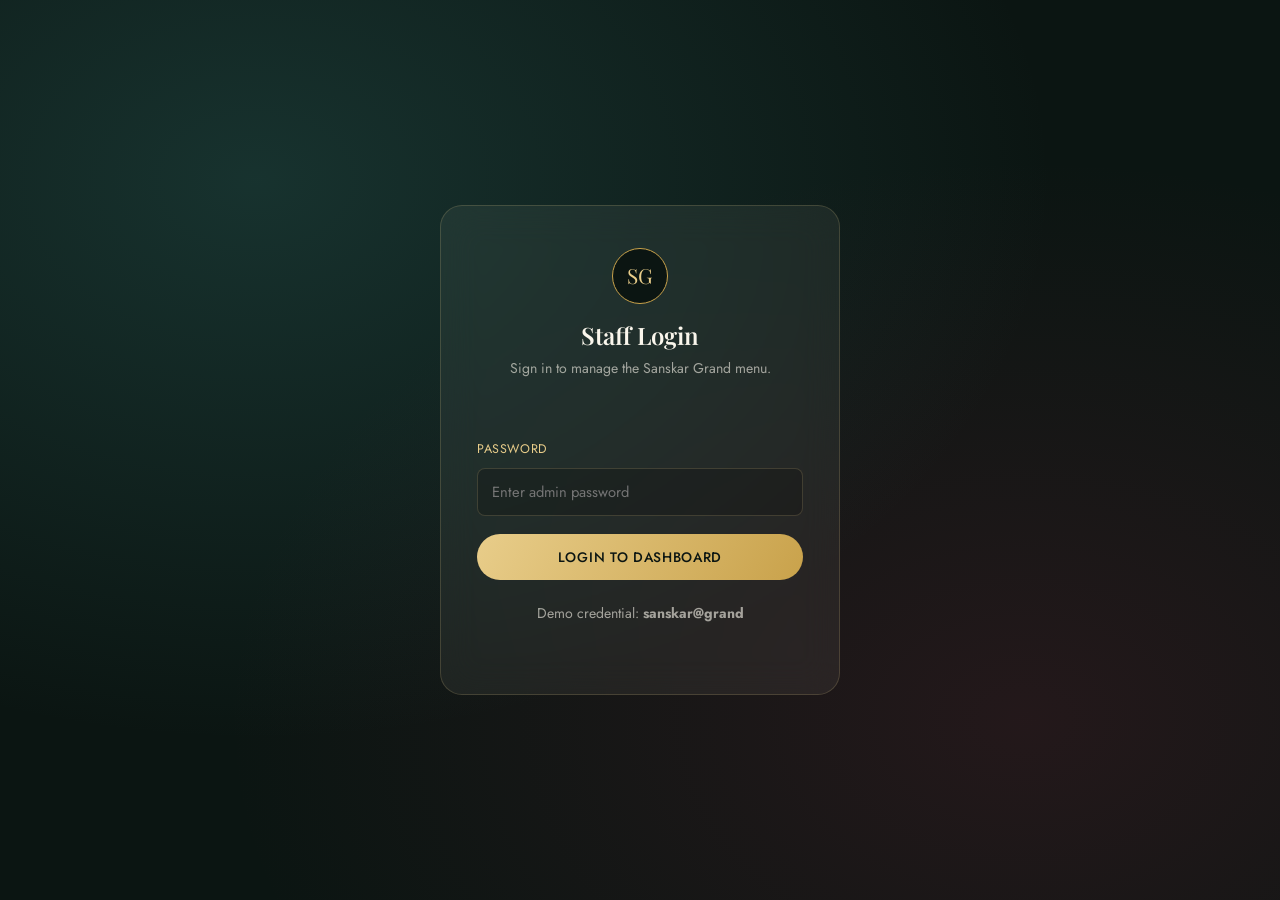
==== commit 5777d0ed: "Add files via upload" ====
--- a/admin.html
+++ b/admin.html
@@ -19,7 +19,7 @@
 <!-- ==================== Login Screen ==================== -->
 <div class="login-screen" id="login-screen">
   <div class="login-card">
-    <div class="brand-mark">SG</div>
+    <div class="brand-mark"><img src="images/logo.png" alt="Sanskar Grand logo" class="brand-logo-img" onerror="this.style.display='none'"><span class="brand-fallback">SG</span></div>
     <h1>Staff Login</h1>
     <p>Sign in to manage the Sanskar Grand menu.</p>
     <form id="login-form">
@@ -39,7 +39,7 @@
 
   <aside class="admin-sidebar">
     <a href="index.html" class="brand">
-      <span class="brand-mark">SG</span>
+      <span class="brand-mark"><img src="images/logo.png" alt="Sanskar Grand logo" class="brand-logo-img" onerror="this.style.display='none'"><span class="brand-fallback">SG</span></span>
       <span>Sanskar Grand<em>Admin</em></span>
     </a>
 
--- a/css/style.css
+++ b/css/style.css
@@ -51,7 +51,7 @@
 /* ------------------------- Reset ------------------------------ */
 * { margin: 0; padding: 0; box-sizing: border-box; }
 
-html { scroll-behavior: smooth; }
+html { scroll-behavior: smooth; overflow-x: hidden; width: 100%; }
 
 body {
   font-family: var(--font-body);
@@ -249,7 +249,24 @@
   justify-content: center;
   color: var(--gold-300);
   font-size: 1.1rem;
-}
+  position: relative;
+  overflow: hidden;
+  flex-shrink: 0;
+  background: var(--navy-900);
+}
+/* Real logo image sits on top, filling the circular frame.
+   If images/logo.png doesn't exist yet, onerror hides the <img>
+   and the "SG" text underneath shows through automatically —
+   so the site never shows a broken-image icon. */
+.brand-logo-img {
+  position: absolute;
+  inset: 0;
+  width: 100%;
+  height: 100%;
+  object-fit: cover;
+}
+.brand-fallback { position: relative; z-index: 0; }
+
 .brand span em {
   display: block;
   font-family: var(--font-script);
@@ -833,6 +850,24 @@
 
 @media (max-width: 760px) {
   section { padding: 70px 0; }
+  .container { padding: 0 16px; }
+
+  /* ---- Navbar: this is the fix for elements overflowing the
+     right edge of the screen. The brand mark, brand text, theme
+     toggle, Reserve button and hamburger were all fighting for
+     space at full desktop size, so the hamburger got pushed off
+     screen. Everything below shrinks just enough to fit. ---- */
+  .nav-inner { gap: 10px; }
+  .brand { gap: 7px; }
+  .brand-mark { width: 32px; height: 32px; font-size: 0.85rem; }
+  .brand { font-size: 0.95rem; }
+  .brand span em { font-size: 0.55rem; }
+  .nav-cta { gap: 8px; }
+  .nav-cta .btn-outline { display: none; }
+  .nav-cta .icon-btn { width: 34px; height: 34px; font-size: 0.9rem; flex-shrink: 0; }
+  .nav-cta .btn-gold { padding: 9px 14px; font-size: 0.7rem; letter-spacing: 0.02em; white-space: nowrap; flex-shrink: 0; }
+  .nav-toggle { display: flex; flex-shrink: 0; }
+
   .nav-links { 
     position: fixed; top: 0; right: 0; height: 100vh; width: 78%;
     background: rgba(11,21,18,0.97); backdrop-filter: blur(14px);
@@ -842,12 +877,15 @@
     transition: transform var(--dur-med) var(--ease-luxury);
   }
   .nav-links.open { transform: translateX(0); }
-  .nav-cta .btn-outline { display: none; }
-  .nav-toggle { display: flex; }
   .spotlight-track { grid-template-columns: 1fr; }
   .cat-grid { grid-template-columns: repeat(2, 1fr); }
   .gallery-grid { grid-template-columns: repeat(2, 1fr); grid-auto-rows: 130px; }
   .about-list { grid-template-columns: 1fr; }
   .footer-grid { grid-template-columns: 1fr; gap: 30px; }
   .hero-stats { gap: 22px; flex-wrap: wrap; }
-}
+
+  /* Smaller, closer-in floating buttons so they clip less content
+     as guests scroll the menu on small screens. */
+  .floating-actions { right: 16px; bottom: 18px; gap: 10px; }
+  .fab { width: 48px; height: 48px; font-size: 1.2rem; }
+}
